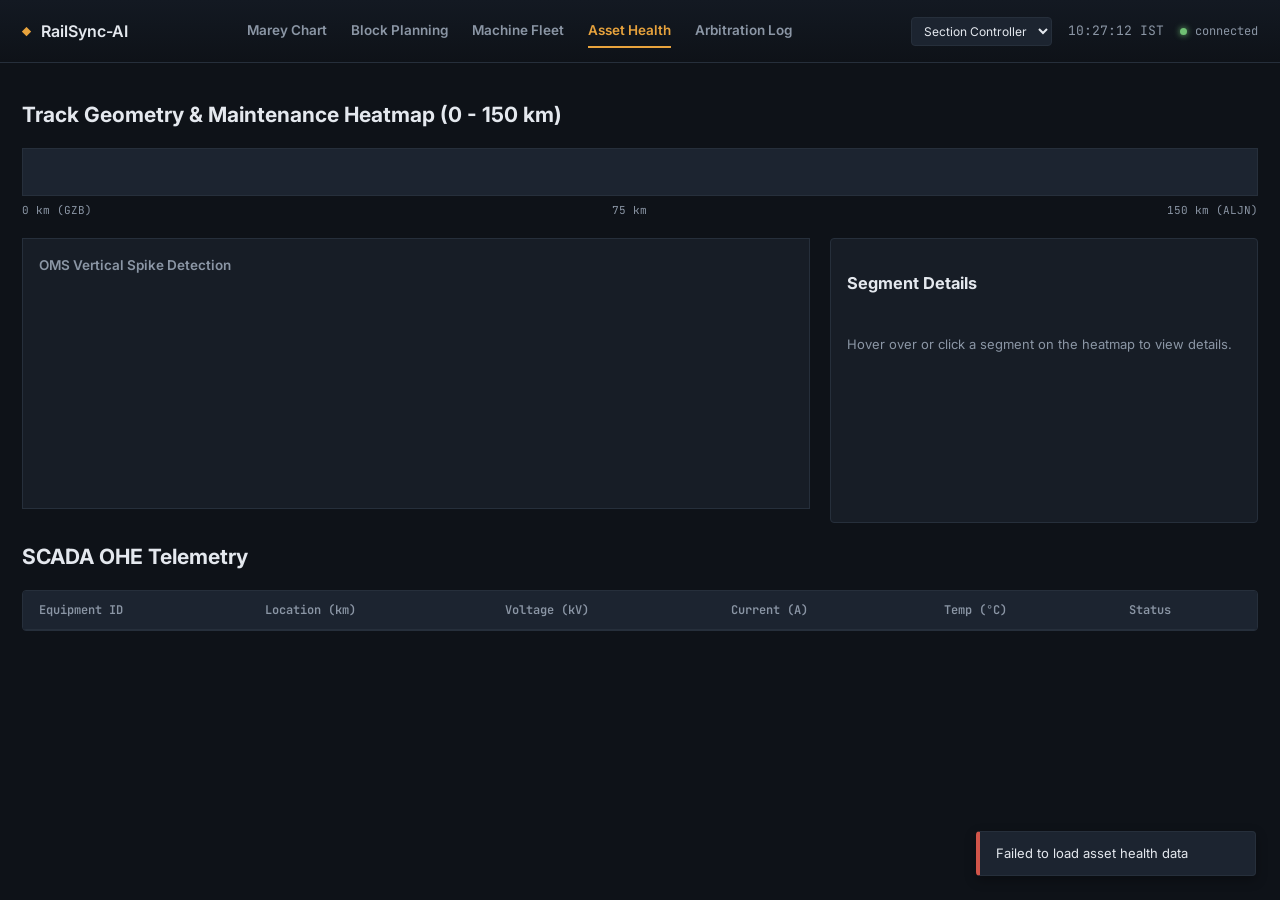
==== frontend/pages/asset-health.html @ 7c4737c7 "UI update" ====
<!DOCTYPE html>
<html lang="en">
<head>
    <meta charset="UTF-8">
    <meta name="viewport" content="width=device-width, initial-scale=1">
    <title>RailSync-AI — Asset Health</title>
    <link href="https://fonts.googleapis.com/css2?family=Inter:wght@400;500;600;700&family=JetBrains+Mono:wght@400;500;600&display=swap" rel="stylesheet">
    <link rel="stylesheet" href="../css/railsync.css">
</head>
<body data-role="controller">

<header>
    <div class="brand">
        <span class="mark">◆</span>
        <span class="name">RailSync-AI</span>
    </div>
    <nav class="main-nav">
        <a href="marey.html" class="nav-link">Marey Chart</a>
        <a href="planning.html" class="nav-link">Block Planning</a>
        <a href="fleet.html" class="nav-link">Machine Fleet</a>
        <a href="asset-health.html" class="nav-link active">Asset Health</a>
        <a href="arbitration.html" class="nav-link">Arbitration Log</a>
    </nav>
    <div class="header-controls">
        <select id="roleToggle" class="role-select">
            <option value="controller">Section Controller</option>
            <option value="drm">DRM / Sr.DEN</option>
        </select>
        <div class="clock" id="liveClock">00:00:00</div>
        <div class="status" id="statusIndicator"><span class="dot"></span><span id="statusText">connecting…</span></div>
    </div>
</header>

<main>
    <h2>Track Geometry & Maintenance Heatmap (0 - 150 km)</h2>
    <div class="heatmap-container" id="heatmapContainer">
        <div class="heatmap-strip" id="tgiHeatmap">
            <!-- Segments injected via JS -->
        </div>
        <div class="heatmap-axis">
            <span>0 km (GZB)</span>
            <span>75 km</span>
            <span>150 km (ALJN)</span>
        </div>
    </div>
    
    <div style="display: flex; gap: 20px;">
        <div style="flex: 2;">
            <div class="chart-panel">
                <h2>OMS Vertical Spike Detection</h2>
                <svg id="omsChart" width="100%" height="200"></svg>
            </div>
        </div>
        <div style="flex: 1;" id="segmentDetails" class="card">
            <h3>Segment Details</h3>
            <p style="color: var(--text-dim); font-size: 13px;">Hover over or click a segment on the heatmap to view details.</p>
        </div>
    </div>

    <h2>SCADA OHE Telemetry</h2>
    <div class="table-wrapper">
        <table id="scadaTable">
            <thead>
                <tr>
                    <th>Equipment ID</th>
                    <th>Location (km)</th>
                    <th>Voltage (kV)</th>
                    <th>Current (A)</th>
                    <th>Temp (°C)</th>
                    <th>Status</th>
                </tr>
            </thead>
            <tbody>
                <!-- Rows injected via JS -->
            </tbody>
        </table>
    </div>
</main>

<script src="../js/api.js"></script>
<script>
async function init() {
    updateConnectionStatus(true, 'connected');
    await loadAssetHealth();
    await loadScada();
}

async function loadAssetHealth() {
    try {
        const data = await api('/api/v1/asset-health');
        renderHeatmap(data);
        renderOmsChart(data);
    } catch(e) {
        showToast('Failed to load asset health data', 'error');
    }
}

function renderHeatmap(data) {
    const strip = document.getElementById('tgiHeatmap');
    strip.innerHTML = '';
    
    data.sort((a,b) => a.segment_km_start - b.segment_km_start).forEach(seg => {
        const div = document.createElement('div');
        div.className = 'heatmap-segment';
        
        // Color logic based on TGI
        let bg = 'var(--red)';
        if (seg.track_geometry_index >= 85) bg = 'var(--green)';
        else if (seg.track_geometry_index >= 60) bg = 'var(--amber)';
        
        div.style.backgroundColor = bg;
        div.addEventListener('mouseenter', () => showSegmentDetails(seg));
        strip.appendChild(div);
    });
}

function showSegmentDetails(seg) {
    const panel = document.getElementById('segmentDetails');
    panel.innerHTML = `
        <h3 style="margin: 0 0 10px;">Km ${seg.segment_km_start} - ${seg.segment_km_end}</h3>
        <div style="display: grid; grid-template-columns: 1fr 1fr; gap: 10px; font-size: 13px;">
            <div><span style="color:var(--text-dim);">TGI Score:</span> <strong style="color:var(--amber);">${seg.track_geometry_index}</strong></div>
            <div><span style="color:var(--text-dim);">Overdue:</span> ${seg.overdue_maintenance_days} days</div>
            <div><span style="color:var(--text-dim);">Vertical g:</span> ${seg.oms_vertical_g}</div>
            <div><span style="color:var(--text-dim);">Lateral g:</span> ${seg.oms_lateral_g}</div>
            <div><span style="color:var(--text-dim);">Criticality:</span> ${seg.criticality_score}/100</div>
            <div><span style="color:var(--text-dim);">Urgent:</span> <span class="badge ${seg.oms_flag_urgent ? 'badge-red' : 'badge-green'}">${seg.oms_flag_urgent ? 'YES' : 'NO'}</span></div>
        </div>
    `;
}

function renderOmsChart(data) {
    const svg = document.getElementById('omsChart');
    const width = svg.clientWidth || 800;
    const height = 200;
    svg.setAttribute('viewBox', `0 0 ${width} ${height}`);
    
    const margin = {top: 20, right: 20, bottom: 20, left: 40};
    const w = width - margin.left - margin.right;
    const h = height - margin.top - margin.bottom;
    
    // Axes lines
    svg.innerHTML = `
        <line x1="${margin.left}" y1="${margin.top+h}" x2="${width-margin.right}" y2="${margin.top+h}" stroke="var(--border)" />
        <line x1="${margin.left}" y1="${margin.top}" x2="${margin.left}" y2="${margin.top+h}" stroke="var(--border)" />
        <!-- Threshold Line (0.20g) -->
        <line x1="${margin.left}" y1="${margin.top + h - (0.20 / 0.35)*h}" x2="${width-margin.right}" y2="${margin.top + h - (0.20 / 0.35)*h}" stroke="var(--red)" stroke-dasharray="4,4" />
        <text x="${width-margin.right}" y="${margin.top + h - (0.20 / 0.35)*h - 5}" fill="var(--red)" font-size="10" text-anchor="end" font-family="var(--font-mono)">0.20g Threshold</text>
    `;
    
    let pts = '';
    data.sort((a,b) => a.segment_km_start - b.segment_km_start).forEach(seg => {
        const kmCenter = (seg.segment_km_start + seg.segment_km_end) / 2;
        const x = margin.left + (kmCenter / 150) * w;
        // Max g is ~0.35
        const y = margin.top + h - (Math.min(seg.oms_vertical_g, 0.35) / 0.35) * h;
        pts += `${x},${y} `;
    });
    
    const poly = document.createElementNS('http://www.w3.org/2000/svg', 'polyline');
    poly.setAttribute('points', pts.trim());
    poly.setAttribute('fill', 'none');
    poly.setAttribute('stroke', 'var(--blue)');
    poly.setAttribute('stroke-width', '2');
    svg.appendChild(poly);
}

async function loadScada() {
    try {
        const data = await api('/api/v1/ingest/scada');
        const tbody = document.querySelector('#scadaTable tbody');
        tbody.innerHTML = '';
        
        data.forEach(eq => {
            const tr = document.createElement('tr');
            const faultBadge = eq.fault_flag ? '<span class="badge badge-red">FAULT</span>' : '<span class="badge badge-green">OK</span>';
            
            tr.innerHTML = `
                <td><div style="font-family:var(--font-mono);">${eq.equipment_id}</div></td>
                <td>${eq.km}</td>
                <td>${eq.voltage_kv}</td>
                <td>${eq.current_a}</td>
                <td>${eq.temperature_c}</td>
                <td>${faultBadge}</td>
            `;
            tbody.appendChild(tr);
        });
    } catch(e) {}
}

init();
</script>
</body>
</html>
---- frontend/css/railsync.css ----
:root {
  --bg: #0e1218;
  --panel: #171d26;
  --panel-2: #1c2430;
  --border: #262f3b;
  --text: #e4e8ee;
  --text-dim: #8b96a5;
  --text-faint: #5a6472;
  --amber: #e8a33d;
  --teal: #4fb8a8;
  --red: #d1554a;
  --blue: #5b8dd6;
  --green: #6fbf73;
  --slate: #8791a1;
  --font-ui: 'Inter', system-ui, -apple-system, sans-serif;
  --font-mono: 'JetBrains Mono', ui-monospace, 'SF Mono', Menlo, monospace;
}
* { box-sizing: border-box; }
html, body { margin: 0; padding: 0; background: var(--bg); color: var(--text); font-family: var(--font-ui); }
body { min-height: 100vh; font-size: 14px; line-height: 1.5; }
::selection { background: var(--amber); color: #10141a; }

body[data-role="controller"] .drm-only { display: none !important; }
body[data-role="drm"] .controller-only { display: none !important; }

header {
  display: flex; align-items: center; justify-content: space-between;
  padding: 14px 22px; border-bottom: 1px solid var(--border);
  background: linear-gradient(180deg, #131922, #0e1218);
}
.brand { display: flex; align-items: baseline; gap: 10px; }
.brand .mark { font-family: var(--font-mono); font-weight: 600; font-size: 15px; letter-spacing: 0.02em; color: var(--amber); }
.brand .name { font-weight: 600; font-size: 16px; }
.brand .route { color: var(--text-dim); font-size: 12.5px; font-family: var(--font-mono); display: none; }

.main-nav { display: flex; gap: 24px; }
.nav-link { color: var(--text-dim); text-decoration: none; font-size: 13.5px; font-weight: 600; padding: 6px 0; border-bottom: 2px solid transparent; transition: color 0.15s, border-color 0.15s; }
.nav-link:hover { color: var(--text); }
.nav-link.active { color: var(--amber); border-color: var(--amber); }

.header-controls { display: flex; align-items: center; gap: 16px; }
.clock { font-family: var(--font-mono); font-size: 13px; color: var(--text-dim); }
.role-select { background: var(--panel-2); color: var(--text); border: 1px solid var(--border); padding: 5px 8px; font-size: 12px; font-family: var(--font-ui); border-radius: 4px; }
.status { display: flex; align-items: center; gap: 8px; font-family: var(--font-mono); font-size: 12px; color: var(--text-dim); }
.status .dot { width: 7px; height: 7px; border-radius: 50%; background: var(--green); box-shadow: 0 0 6px var(--green); }
.status.offline .dot { background: var(--red); box-shadow: 0 0 6px var(--red); }

main { max-width: 1400px; margin: 0 auto; padding: 18px 22px 40px; }

/* Kpi Row */
.kpi-row { display: grid; grid-template-columns: repeat(4, 1fr); gap: 1px; background: var(--border); border: 1px solid var(--border); margin-bottom: 16px; }
.kpi { background: var(--panel); padding: 14px 16px; }
.kpi .label { color: var(--text-dim); font-size: 12px; margin-bottom: 6px; }
.kpi .value { font-family: var(--font-mono); font-size: 22px; font-weight: 500; }
.kpi .value .unit { font-size: 13px; color: var(--text-dim); margin-left: 3px; }
.kpi .fleet-list { display: flex; flex-wrap: wrap; gap: 6px 10px; font-family: var(--font-mono); font-size: 12px; color: var(--text-dim); margin-top: 2px; }
.fleet-tag { display: flex; align-items: center; gap: 5px; }
.fleet-tag .sw { width: 6px; height: 6px; border-radius: 50%; }

/* Toolbars & Buttons */
.toolbar { display: flex; align-items: center; gap: 22px; flex-wrap: wrap; background: var(--panel); border: 1px solid var(--border); padding: 12px 16px; margin-bottom: 16px; }
button { font-family: var(--font-ui); font-size: 13px; font-weight: 600; cursor: pointer; border: 1px solid var(--border); background: var(--panel-2); color: var(--text); padding: 9px 16px; transition: background 0.15s, border-color 0.15s; border-radius: 4px; }
button:hover { border-color: var(--text-faint); background: #232c3a; }
button:disabled { opacity: 0.5; cursor: default; }
.btn-primary { background: var(--amber); color: #1a1305; border-color: var(--amber); }
.btn-primary:hover { background: #f0ad4d; }
.btn-primary:disabled { background: var(--panel-2); color: var(--text-dim); border-color: var(--border); }
.btn-small { padding: 5px 10px; font-size: 11.5px; }
.btn-action-green { background: rgba(111, 191, 115, 0.1); border-color: var(--green); color: var(--green); }
.btn-action-red { background: rgba(209, 85, 74, 0.1); border-color: var(--red); color: var(--red); }

/* Delay Widget */
.delay-widget { display: flex; align-items: center; gap: 10px; flex-wrap: wrap; }
.delay-widget label { color: var(--text-dim); font-size: 12.5px; }
select, input[type=range] { font-family: var(--font-mono); }
select { background: var(--panel-2); color: var(--text); border: 1px solid var(--border); padding: 7px 10px; font-size: 12.5px; border-radius: 4px; }
input[type=range] { width: 150px; accent-color: var(--amber); }
.delay-value { font-family: var(--font-mono); font-size: 13px; min-width: 44px; color: var(--amber); }

/* Chart Panel */
.chart-panel { background: var(--panel); border: 1px solid var(--border); padding: 16px; margin-bottom: 14px; position: relative; }
.chart-panel h2 { margin: 0 0 12px; font-size: 13.5px; font-weight: 600; color: var(--text-dim); display: flex; justify-content: space-between; align-items: center; }
#mareyWrap { overflow-x: auto; }
svg#marey { display: block; }
.axis-label { fill: var(--text-faint); font-family: var(--font-mono); font-size: 10.5px; }
.station-label { fill: var(--text-dim); font-family: var(--font-mono); font-size: 10.5px; }
.grid-line { stroke: var(--border); stroke-width: 1; }
.station-line { stroke: #20293490; stroke-width: 1; }

.legend { display: flex; flex-wrap: wrap; gap: 18px; align-items: center; padding-top: 12px; margin-top: 8px; border-top: 1px solid var(--border); font-size: 12px; color: var(--text-dim); }
.legend-item { display: flex; align-items: center; gap: 6px; }
.legend-swatch { width: 22px; height: 2px; }
.legend-swatch.dashed { background: none; border-top: 2px dashed var(--amber); height: 0; }
.legend-badge { width: 12px; height: 12px; border: 1px solid var(--border); }

/* Tooltip & Modals */
.tooltip { position: fixed; pointer-events: none; background: #0b0f15; border: 1px solid var(--border); padding: 8px 10px; font-size: 12px; font-family: var(--font-mono); color: var(--text); max-width: 260px; z-index: 50; display: none; line-height: 1.5; box-shadow: 0 4px 12px rgba(0,0,0,0.5); }
.tooltip .t-title { font-family: var(--font-ui); font-weight: 600; color: var(--amber); margin-bottom: 3px; font-size: 12.5px; }

.conflict-banner { display: none; align-items: center; gap: 10px; background: #2a1817; border: 1px solid #4a2926; color: #f0b3ab; padding: 10px 14px; font-size: 13px; margin-bottom: 14px; }
.conflict-banner.show { display: flex; }
.conflict-banner button { background: transparent; border: 1px solid #6a3a35; color: #f0b3ab; padding: 5px 12px; font-size: 12px; }

.modal-overlay { display: none; position: fixed; inset: 0; background: rgba(6, 8, 11, 0.72); align-items: center; justify-content: center; z-index: 100; padding: 20px; }
.modal-overlay.show { display: flex; }
.modal { background: var(--panel); border: 1px solid var(--border); max-width: 920px; width: 100%; max-height: 88vh; overflow-y: auto; box-shadow: 0 10px 30px rgba(0,0,0,0.8); }
.modal-head { padding: 16px 20px; border-bottom: 1px solid var(--border); display: flex; justify-content: space-between; align-items: flex-start; }
.modal-head h3 { margin: 0 0 4px; font-size: 15px; }
.modal-head p { margin: 0; color: var(--text-dim); font-size: 12.5px; font-family: var(--font-mono); }
.modal-close { background: transparent; border: none; color: var(--text-dim); font-size: 20px; padding: 0 4px; cursor: pointer; }
.modal-body { padding: 18px 20px; }
.options-grid { display: grid; grid-template-columns: repeat(3, 1fr); gap: 14px; }
.option-card { border: 1px solid var(--border); background: var(--panel-2); padding: 14px; display: flex; flex-direction: column; gap: 10px; border-radius: 4px; }
.option-card.suggested { border-color: var(--teal); }
.option-card .opt-label { font-weight: 600; font-size: 13.5px; }
.option-card .opt-suggested-tag { color: var(--teal); font-size: 11.5px; font-family: var(--font-mono); background: rgba(79, 184, 168, 0.1); padding: 2px 6px; border-radius: 4px; align-self: flex-start; }
.option-card .opt-action { color: var(--text-dim); font-size: 12.5px; line-height: 1.5; }
.option-card .opt-metrics { font-family: var(--font-mono); font-size: 12px; color: var(--text-dim); display: flex; flex-direction: column; gap: 3px; }
.option-card .opt-metrics .num { color: var(--amber); }
.option-card .opt-notes { color: var(--text-faint); font-size: 11.5px; line-height: 1.5; font-style: normal; margin-bottom: 10px; }
.option-card button { margin-top: auto; }
.matrix-block + .matrix-block { margin-top: 22px; padding-top: 22px; border-top: 1px solid var(--border); }

/* Toasts */
#toastContainer { position: fixed; bottom: 24px; right: 24px; z-index: 9999; display: flex; flex-direction: column; gap: 10px; }
.toast { background: var(--panel-2); border: 1px solid var(--border); padding: 12px 16px; border-left: 4px solid var(--blue); color: var(--text); font-size: 13px; min-width: 280px; box-shadow: 0 4px 12px rgba(0,0,0,0.3); border-radius: 4px; animation: slideIn 0.3s ease-out; }
.toast-success { border-left-color: var(--green); }
.toast-error { border-left-color: var(--red); }
.toast-info { border-left-color: var(--blue); }
@keyframes slideIn { from { transform: translateX(100%); opacity: 0; } to { transform: translateX(0); opacity: 1; } }

/* Tables */
.table-wrapper { overflow-x: auto; border: 1px solid var(--border); background: var(--panel); border-radius: 4px; margin-bottom: 20px; }
table { width: 100%; border-collapse: collapse; text-align: left; font-size: 13px; }
th, td { padding: 10px 16px; border-bottom: 1px solid var(--border); }
th { background: var(--panel-2); color: var(--text-dim); font-weight: 600; font-family: var(--font-mono); font-size: 12px; }
tbody tr:hover { background: #1a212c; }
tbody tr:last-child td { border-bottom: none; }

/* Badges */
.badge { padding: 3px 6px; border-radius: 4px; font-size: 11px; font-weight: 600; text-transform: uppercase; font-family: var(--font-mono); }
.badge-green { background: #1a3320; color: var(--green); border: 1px solid var(--green); }
.badge-amber { background: #332612; color: var(--amber); border: 1px solid var(--amber); }
.badge-red { background: #331514; color: var(--red); border: 1px solid var(--red); }
.badge-grey { background: #222; color: var(--text-dim); border: 1px solid var(--text-faint); }
.badge-blue { background: #122135; color: var(--blue); border: 1px solid var(--blue); }

/* Cards */
.card-grid { display: grid; grid-template-columns: repeat(auto-fill, minmax(320px, 1fr)); gap: 16px; margin-bottom: 20px; }
.card { background: var(--panel); border: 1px solid var(--border); padding: 16px; border-radius: 4px; display: flex; flex-direction: column; gap: 10px; }
.card-header { display: flex; justify-content: space-between; align-items: flex-start; }
.card-title { font-weight: 600; font-size: 15px; margin: 0; }
.card-subtitle { font-family: var(--font-mono); font-size: 12px; color: var(--text-dim); }

/* Heatmap */
.heatmap-container { margin-bottom: 20px; }
.heatmap-strip { display: flex; height: 48px; width: 100%; border: 1px solid var(--border); background: var(--panel-2); cursor: pointer; }
.heatmap-segment { flex: 1; height: 100%; transition: opacity 0.2s; border-right: 1px solid rgba(0,0,0,0.1); }
.heatmap-segment:hover { opacity: 0.7; }
.heatmap-axis { display: flex; justify-content: space-between; padding-top: 6px; font-family: var(--font-mono); font-size: 11px; color: var(--text-dim); }

/* Overlays */
.drm-overlay-active .corridor-actual { stroke-dasharray: none; fill-opacity: 0.28; }
.drm-overlay-active .corridor-plan { stroke-dasharray: 4,4; fill: none; stroke-width: 2; }

@media (min-width: 1024px) {
  .brand .route { display: inline; margin-left: 10px; }
}
@media (max-width: 900px) {
  .kpi-row { grid-template-columns: repeat(2, 1fr); }
  .options-grid { grid-template-columns: 1fr; }
  .main-nav { gap: 12px; }
}
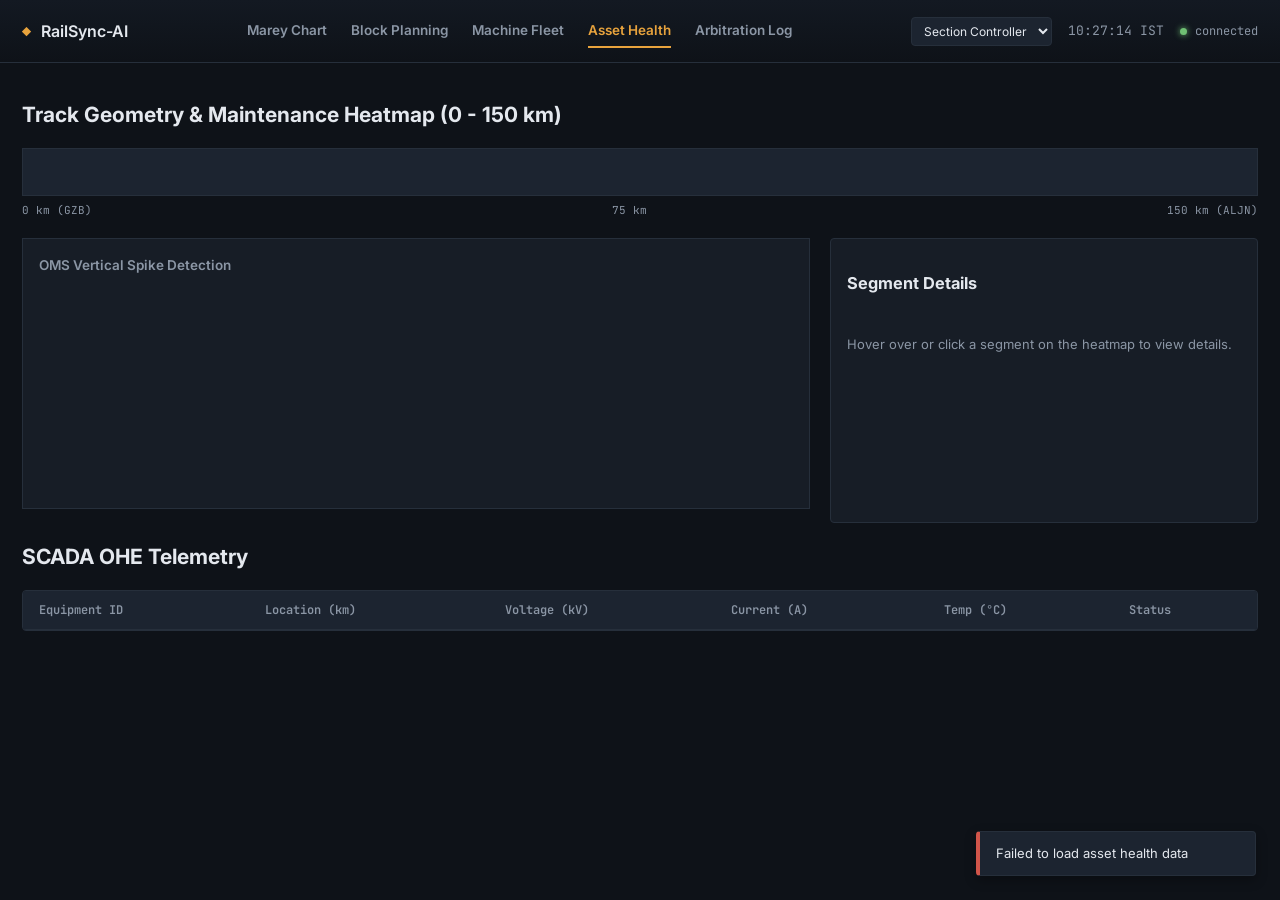
==== commit afa8c436: "Changes in Machine Fleet Tab and overall changes" ====
--- a/frontend/pages/asset-health.html
+++ b/frontend/pages/asset-health.html
@@ -116,14 +116,16 @@
 
 function showSegmentDetails(seg) {
     const panel = document.getElementById('segmentDetails');
+    const stationLabel = seg.nearest_station ? `<div style="grid-column: span 2; margin-bottom: 4px;"><strong>Nearest Station / Block:</strong> ${seg.nearest_station}</div>` : '';
     panel.innerHTML = `
         <h3 style="margin: 0 0 10px;">Km ${seg.segment_km_start} - ${seg.segment_km_end}</h3>
+        ${stationLabel}
         <div style="display: grid; grid-template-columns: 1fr 1fr; gap: 10px; font-size: 13px;">
-            <div><span style="color:var(--text-dim);">TGI Score:</span> <strong style="color:var(--amber);">${seg.track_geometry_index}</strong></div>
+            <div><span style="color:var(--text-dim);">TGI Score:</span> <strong style="color:${seg.track_geometry_index < 60 ? 'var(--red)' : (seg.track_geometry_index < 80 ? 'var(--amber)' : 'var(--green)')};">${seg.track_geometry_index}</strong></div>
             <div><span style="color:var(--text-dim);">Overdue:</span> ${seg.overdue_maintenance_days} days</div>
             <div><span style="color:var(--text-dim);">Vertical g:</span> ${seg.oms_vertical_g}</div>
             <div><span style="color:var(--text-dim);">Lateral g:</span> ${seg.oms_lateral_g}</div>
-            <div><span style="color:var(--text-dim);">Criticality:</span> ${seg.criticality_score}/100</div>
+            <div><span style="color:var(--text-dim);">Criticality:</span> ${seg.criticality_score}/10</div>
             <div><span style="color:var(--text-dim);">Urgent:</span> <span class="badge ${seg.oms_flag_urgent ? 'badge-red' : 'badge-green'}">${seg.oms_flag_urgent ? 'YES' : 'NO'}</span></div>
         </div>
     `;
@@ -173,14 +175,17 @@
         
         data.forEach(eq => {
             const tr = document.createElement('tr');
-            const faultBadge = eq.fault_flag ? '<span class="badge badge-red">FAULT</span>' : '<span class="badge badge-green">OK</span>';
+            const faultBadge = eq.fault_flag 
+                ? `<span class="badge badge-red" title="${eq.fault_description || 'Fault'}">FAULT (${eq.fault_description || 'Warning'})</span>` 
+                : '<span class="badge badge-green">OK</span>';
+            const temp = eq.temp_c ?? eq.temperature_c ?? 40;
             
             tr.innerHTML = `
-                <td><div style="font-family:var(--font-mono);">${eq.equipment_id}</div></td>
-                <td>${eq.km}</td>
-                <td>${eq.voltage_kv}</td>
-                <td>${eq.current_a}</td>
-                <td>${eq.temperature_c}</td>
+                <td><div style="font-family:var(--font-mono); font-weight:600; color:var(--amber);">${eq.equipment_id}</div></td>
+                <td>km ${eq.km}</td>
+                <td>${eq.voltage_kv} kV</td>
+                <td>${eq.current_a} A</td>
+                <td>${temp} °C</td>
                 <td>${faultBadge}</td>
             `;
             tbody.appendChild(tr);
